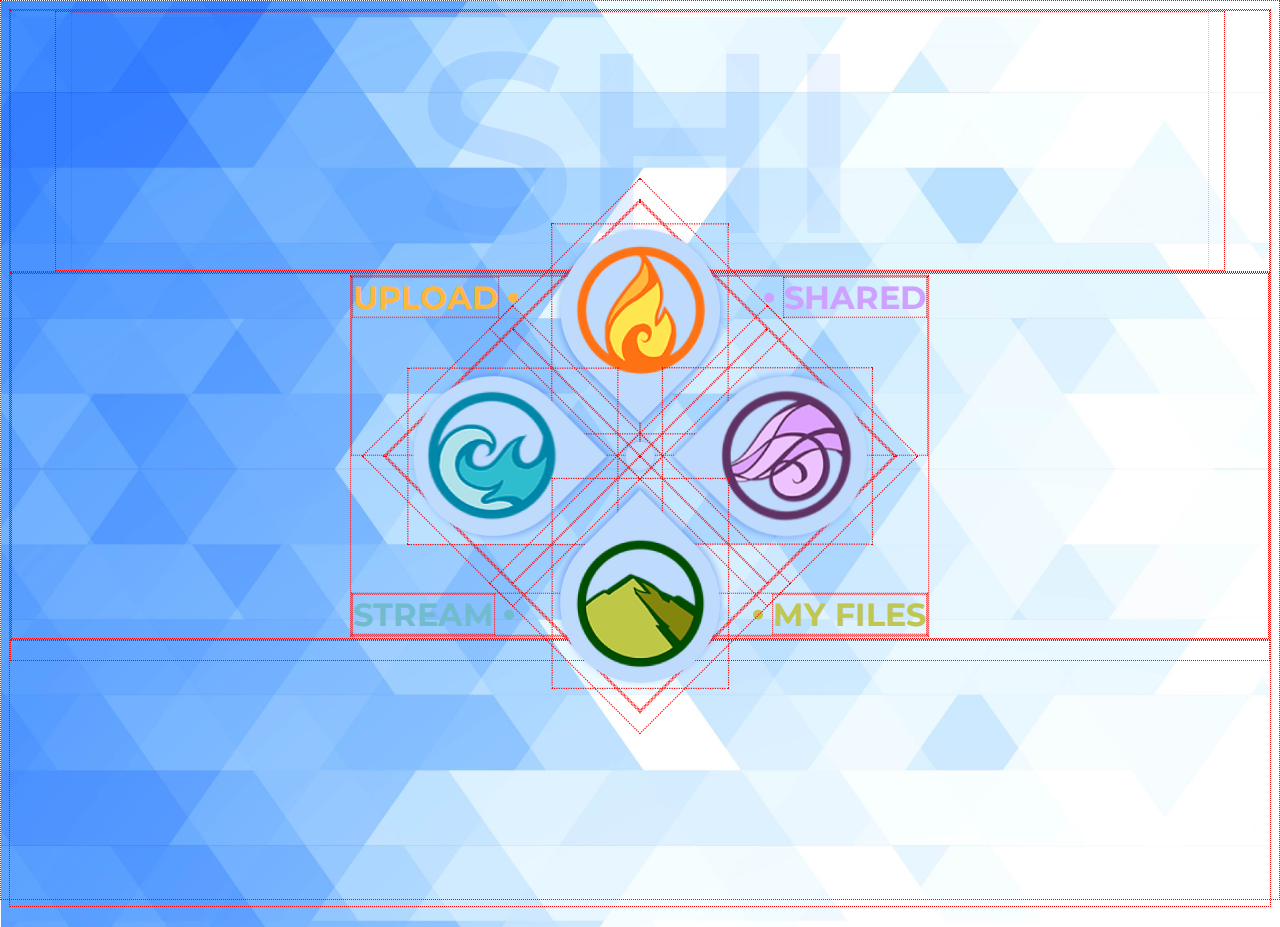
==== page.html @ 54202220 "alright" ====
<!DOCTYPE html>
<html lang="en">

<head>
    <meta charset="UTF-8">
    <meta name="viewport" content="width=device-width, initial-scale=1.0">
    <meta http-equiv="X-UA-Compatible" content="ie=edge">
    <title>Shi</title>

    <link rel="stylesheet" href="styles/normalize.css">
    <link href="https://fonts.googleapis.com/css?family=Montserrat:400,600,700|Ubuntu:400,700&display=swap"
        rel="stylesheet">
    <link rel="stylesheet" href="styles/app.css">

    <!-- <link rel="icon" href="favicon.ico"> -->
</head>

<body>

    <header class="ba-header">
        <div class="container">
            <h1 class="header-title">Shi</h1>
        </div>
    </header>

    <main>
        <section class="section-menu">
            <div class="nav-wrap">
                <div class="nav">
                    <a href="#" class="nav-item">
                        <div class="nav-item__svg fire">
                            <svg width=238 height=283>
                                <use xlink:href='#fire'></use>
                            </svg>
                            
                        </div>
                    </a>
                    <a href="#" class="nav-item">
                        <div class="nav-item__svg air">
                            <svg width=238 height=283>
                                <use xlink:href='#air'></use>
                            </svg>
                            
                        </div>
                    </a>
                    <a href="#" class="nav-item">
                        <div class="nav-item__svg water">
                            <svg width=238 height=283>
                                <use xlink:href='#water'></use>
                            </svg>
                            
                        </div>
                    </a>
                    <a href="#" class="nav-item">
                        <div class="nav-item__svg ground">
                            <svg width=238 height=283>
                                <use xlink:href='#ground'></use>
                            </svg>
                            
                        </div>
                    </a>
                </div>
                <div class="nav-titles">
                    <div class="nav-titles__wrap fire">
                        <h3 class="nav-item__title">Upload</h3>
                    </div>
                    <div class="nav-titles__wrap air">
                        <h3 class="nav-item__title">Shared</h3>
                    </div>
                    <div class="nav-titles__wrap water">
                        <h3 class="nav-item__title">Stream</h3>
                    </div>
                    <div class="nav-titles__wrap ground">
                        <h3 class="nav-item__title">My Files</h3>
                    </div>
                </div>
            </div>
        </section>
    </main>

    <div class="visually-hidden">
        <svg width=0 height=0>
            <symbol id="fire" viewBox="0 0 238 283" xmlns="http://www.w3.org/2000/svg">
                <g filter="url(#filter0_d)">
                    <path d="M201.512 185.936L119.149 268.299L40.7939 189.943L119.149 96.4508L201.512 185.936Z"
                        fill="currentColor" />
                    <path
                        d="M195.724 38.5746C238.015 80.8656 238.015 149.433 195.724 191.724C153.433 234.015 84.8657 234.015 42.5747 191.724C0.283693 149.433 0.283693 80.8656 42.5747 38.5746C84.8657 -3.71637 153.433 -3.71637 195.724 38.5746Z"
                        fill="currentColor" />
                    <image x="20" y="5" width="205" height="205"
                        xlink:href="img/fire.png">
                        </image>   
                </g>
                <defs>
                    <filter id="filter0_d" x="0.856445" y="0.856384" width="236.586" height="281.442"
                        filterUnits="userSpaceOnUse" color-interpolation-filters="sRGB">
                        <feFlood flood-opacity="0" result="BackgroundImageFix" />
                        <feColorMatrix in="SourceAlpha" type="matrix"
                            values="0 0 0 0 0 0 0 0 0 0 0 0 0 0 0 0 0 0 127 0" />
                        <feOffset dy="4" />
                        <feGaussianBlur stdDeviation="5" />
                        <feColorMatrix type="matrix"
                            values="0 0 0 0 0 0 0 0 0 0.243833 0 0 0 0 0.870833 0 0 0 0.35 0" />
                        <feBlend mode="normal" in2="BackgroundImageFix" result="effect1_dropShadow" />
                        <feBlend mode="normal" in="SourceGraphic" in2="effect1_dropShadow" result="shape" />
                    </filter>
                </defs>
            </symbol>
            <symbol id="air" viewBox="0 0 238 283" xmlns="http://www.w3.org/2000/svg">
                <g filter="url(#filter0_d)">
                    <path d="M201.512 185.936L119.149 268.299L40.7939 189.943L119.149 96.4508L201.512 185.936Z"
                        fill="currentColor" />
                    <path
                        d="M195.724 38.5746C238.015 80.8656 238.015 149.433 195.724 191.724C153.433 234.015 84.8657 234.015 42.5747 191.724C0.283693 149.433 0.283693 80.8656 42.5747 38.5746C84.8657 -3.71637 153.433 -3.71637 195.724 38.5746Z"
                        fill="currentColor" />
                    <image x="25" y="22" width="185" height="185" 
                        xlink:href="img/air.png">
                        </image>   
                </g>
                <defs>
                    <filter id="filter0_d" x="0.856445" y="0.856384" width="236.586" height="281.442"
                        filterUnits="userSpaceOnUse" color-interpolation-filters="sRGB">
                        <feFlood flood-opacity="0" result="BackgroundImageFix" />
                        <feColorMatrix in="SourceAlpha" type="matrix"
                            values="0 0 0 0 0 0 0 0 0 0 0 0 0 0 0 0 0 0 127 0" />
                        <feOffset dy="4" />
                        <feGaussianBlur stdDeviation="5" />
                        <feColorMatrix type="matrix"
                            values="0 0 0 0 0 0 0 0 0 0.243833 0 0 0 0 0.870833 0 0 0 0.35 0" />
                        <feBlend mode="normal" in2="BackgroundImageFix" result="effect1_dropShadow" />
                        <feBlend mode="normal" in="SourceGraphic" in2="effect1_dropShadow" result="shape" />
                    </filter>
                </defs>
            </symbol>
            <symbol id="water" viewBox="0 0 238 283" xmlns="http://www.w3.org/2000/svg">
                <g filter="url(#filter0_d)">
                    <path d="M201.512 185.936L119.149 268.299L40.7939 189.943L119.149 96.4508L201.512 185.936Z"
                        fill="currentColor" />
                    <path
                        d="M195.724 38.5746C238.015 80.8656 238.015 149.433 195.724 191.724C153.433 234.015 84.8657 234.015 42.5747 191.724C0.283693 149.433 0.283693 80.8656 42.5747 38.5746C84.8657 -3.71637 153.433 -3.71637 195.724 38.5746Z"
                        fill="currentColor" />
                    <image x="18" y="16" width="200" height="200" 
                        xlink:href="img/water.png">
                        </image>   
                </g>
                <defs>
                    <filter id="filter0_d" x="0.856445" y="0.856384" width="236.586" height="281.442"
                        filterUnits="userSpaceOnUse" color-interpolation-filters="sRGB">
                        <feFlood flood-opacity="0" result="BackgroundImageFix" />
                        <feColorMatrix in="SourceAlpha" type="matrix"
                            values="0 0 0 0 0 0 0 0 0 0 0 0 0 0 0 0 0 0 127 0" />
                        <feOffset dy="4" />
                        <feGaussianBlur stdDeviation="5" />
                        <feColorMatrix type="matrix"
                            values="0 0 0 0 0 0 0 0 0 0.243833 0 0 0 0 0.870833 0 0 0 0.35 0" />
                        <feBlend mode="normal" in2="BackgroundImageFix" result="effect1_dropShadow" />
                        <feBlend mode="normal" in="SourceGraphic" in2="effect1_dropShadow" result="shape" />
                    </filter>
                </defs>
            </symbol>
            <symbol id="ground" viewBox="0 0 238 283" xmlns="http://www.w3.org/2000/svg">
                <g filter="url(#filter0_d)">
                    <path d="M201.512 185.936L119.149 268.299L40.7939 189.943L119.149 96.4508L201.512 185.936Z"
                        fill="currentColor" />
                    <path
                        d="M195.724 38.5746C238.015 80.8656 238.015 149.433 195.724 191.724C153.433 234.015 84.8657 234.015 42.5747 191.724C0.283693 149.433 0.283693 80.8656 42.5747 38.5746C84.8657 -3.71637 153.433 -3.71637 195.724 38.5746Z"
                        fill="currentColor" />
                    <image x="18" y="14" width="200" height="200" 
                        xlink:href="img/ground.png">
                        </image>   
                </g>
                <defs>
                    <filter id="filter0_d" x="0.856445" y="0.856384" width="236.586" height="281.442"
                        filterUnits="userSpaceOnUse" color-interpolation-filters="sRGB">
                        <feFlood flood-opacity="0" result="BackgroundImageFix" />
                        <feColorMatrix in="SourceAlpha" type="matrix"
                            values="0 0 0 0 0 0 0 0 0 0 0 0 0 0 0 0 0 0 127 0" />
                        <feOffset dy="4" />
                        <feGaussianBlur stdDeviation="5" />
                        <feColorMatrix type="matrix"
                            values="0 0 0 0 0 0 0 0 0 0.243833 0 0 0 0 0.870833 0 0 0 0.35 0" />
                        <feBlend mode="normal" in2="BackgroundImageFix" result="effect1_dropShadow" />
                        <feBlend mode="normal" in="SourceGraphic" in2="effect1_dropShadow" result="shape" />
                    </filter>
                </defs>
            </symbol>
        </svg>
    </div>
</body>

</html>
---- styles/app.css ----
/*======== layout.scss ========*/
* {
  box-sizing: border-box; }

.container {
  max-width: 1170px;
  width: 100%;
  margin: 0 auto;
  padding: 0 15px; }

/* ba-grid */
.ba-row {
  display: flex;
  flex-wrap: wrap;
  margin-left: -15px;
  margin-right: -15px; }

.ba-row + .ba-row {
  margin-top: 1rem; }

[class^='ba-col'] {
  padding-left: 15px;
  padding-right: 15px;
  width: 100%; }

.ba-col-1 {
  width: 8.33333%; }

.ba-col-2 {
  width: 16.66667%; }

.ba-col-3 {
  width: 25%; }

.ba-col-4 {
  width: 33.33333%; }

.ba-col-5 {
  width: 41.66667%; }

.ba-col-6 {
  width: 50%; }

.ba-col-7 {
  width: 58.33333%; }

.ba-col-8 {
  width: 66.66667%; }

.ba-col-9 {
  width: 75%; }

.ba-col-10 {
  width: 83.33333%; }

.ba-col-11 {
  width: 91.66667%; }

.ba-col-12 {
  width: 100%; }

/* ba-common */
.ba-text-center {
  text-align: center; }

.ba-text-left {
  text-align-last: left; }

.ba-text-right {
  text-align: right; }

.ba-text-justify {
  text-align: justify; }

/*======== style.scss ========*/
html {
  height: 100%; }

body {
  background-image: url("../img/background.png");
  background-repeat: no-repeat;
  text-align: center;
  font-family: 'Montserrat', sans-serif;
  min-height: 100%; }

* {
  border: 1px dotted red; }

.header-title {
  font-style: normal;
  font-weight: 600;
  /* good for 1920x1080 in Figma, but too much for width: 1200px */
  color: #003EDE;
  font-size: 16rem;
  line-height: 1em;
  opacity: 0.3;
  text-transform: uppercase;
  margin: 0;
  background: linear-gradient(89.92deg, #4F96FF -3.19%, rgba(113, 176, 255, 0) 103.81%);
  -webkit-background-clip: text;
  -webkit-text-fill-color: transparent;
  color: #003EDE; }

.hello-title {
  font-family: 'Ubuntu', sans-serif;
  font-style: normal;
  font-weight: bold;
  /* good for 1920x1080 in Figma, but too much for width: 1200px */
  font-size: 4.375rem;
  line-height: 1.15em;
  color: #000000; }

.section-login__title {
  font-style: normal;
  font-weight: 600;
  font-size: 50px;
  line-height: 70px;
  /* good for 1920x1080 in Figma, but too much for width: 1200px */
  font-size: 3.425rem;
  line-height: 1.38em;
  text-align: center;
  color: #001240; }

.login-form {
  max-width: 662px;
  width: 100%;
  margin: 0 auto;
  display: flex;
  align-items: flex-start;
  justify-content: space-between;
  /* for invalid login */ }
  .login-form-wrap {
    width: 100%; }
    .login-form-wrap div {
      display: flex;
      justify-content: space-between; }
  .login-form .error-message {
    font-size: 0.6875rem;
    line-height: 1.1818em;
    color: #DB0000;
    text-align: right; }

.login__inp {
  max-width: 286.5px;
  width: 100%;
  height: 52px;
  background: rgba(0, 62, 222, 0.08);
  border: 1px solid #003EDE;
  box-sizing: border-box;
  font-weight: normal;
  font-size: 0.875rem;
  line-height: 1.21em;
  padding-left: 10px;
  color: black;
  /* for invalid user's data */
  /* for sucsessful login */ }
  .login__inp--error {
    border: 1px solid #DB0000; }
  .login__inp--ok {
    border: 1px solid #00DE16; }

.login__btn {
  width: 52px;
  height: 52px;
  background-color: transparent;
  color: #003EDE;
  border: none;
  padding: 0;
  margin-left: 20px;
  /* for sucsessful login */ }
  .login__btn--ok svg {
    color: #00DE16; }

.nav {
  position: absolute;
  top: 0;
  left: 0;
  bottom: 0;
  right: 0;
  display: flex;
  flex-wrap: wrap; }
  .nav-wrap {
    width: 50%;
    max-width: 364px;
    position: relative;
    transform: rotate(45deg);
    margin: 0 auto; }
    .nav-wrap:before {
      content: "";
      display: block;
      padding-top: 100%; }
  .nav:before {
    content: '';
    position: absolute;
    width: 8%;
    height: 8%;
    border-radius: 50%;
    top: 50%;
    left: 0;
    right: 0;
    transform: translateY(-50%);
    margin: 0 auto;
    background: #BEDBFD;
    box-shadow: 0px 0px 10px rgba(0, 62, 222, 0.35); }
  .nav-item {
    display: block;
    width: 50%;
    position: relative; }
    .nav-item:before {
      content: "";
      display: block;
      padding-top: 100%; }
    .nav-item__svg {
      position: absolute;
      top: 0;
      left: 0;
      bottom: 0;
      right: 0;
      width: 100%;
      transform: scale(1.2); }
    .nav-item__svg svg {
      max-height: 100%;
      width: auto;
      color: #BEDBFD; }
    .nav-item__title {
      text-transform: uppercase;
      font-weight: bold;
      width: fit-content;
      margin: 0;
      font-size: 2.5vw;
      position: relative;
      z-index: 1; }
      .nav-item__title:before {
        content: '';
        width: 10px;
        height: 10px;
        border-radius: 50%;
        position: absolute;
        right: -20px;
        top: 50%;
        transform: translateY(-50%); }
      .nav-item__title:after {
        content: none;
        display: block;
        height: 1px;
        width: 100%; }
    .nav-item:hover .nav-item__title:after {
      content: ''; }
    .fire .nav-item__title {
      color: #ffb83d; }
      .fire .nav-item__title:before, .fire .nav-item__title:after {
        background-color: #ffb83d; }
    .air .nav-item__title {
      color: #cea1ff;
      margin-left: auto; }
      .air .nav-item__title:before, .air .nav-item__title:after {
        background-color: #cea1ff; }
      .air .nav-item__title:before {
        left: -20px; }
    .water .nav-item__title {
      color: #70bbcd; }
      .water .nav-item__title:before, .water .nav-item__title:after {
        background-color: #70BBCD; }
    .ground .nav-item__title {
      color: #bfc652;
      margin-left: auto; }
      .ground .nav-item__title:before, .ground .nav-item__title:after {
        background-color: #bfc652; }
      .ground .nav-item__title:before {
        left: -20px; }
  .nav-titles {
    position: absolute;
    top: 0;
    left: -30%;
    transform: rotate(-45deg);
    width: 160%;
    height: 100%;
    display: flex;
    flex-wrap: wrap;
    z-index: -1; }
    .nav-titles__wrap {
      width: 50%; }
    .nav-titles .water, .nav-titles .ground {
      align-self: flex-end; }

.fire svg {
  transform: rotate(-45deg); }

.fire:hover svg {
  color: #ff7215; }

.air svg {
  transform: rotate(45deg); }

.air:hover svg {
  color: #563563; }

.water svg {
  transform: rotate(-135deg); }

.water:hover svg {
  color: #0085a6; }

.ground svg {
  transform: rotate(135deg); }

.ground:hover svg {
  color: #284e00; }
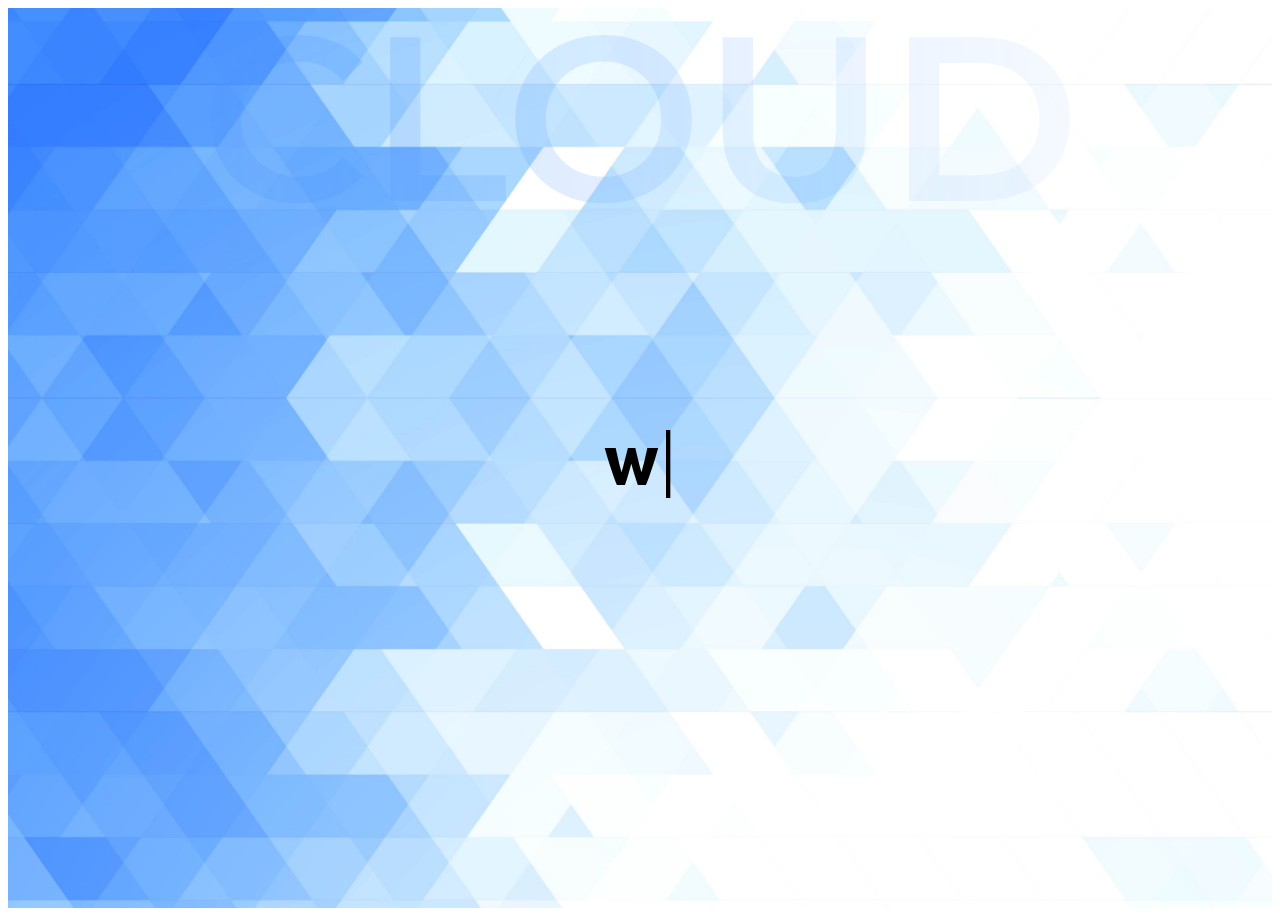
==== commit f27d531c: "add some typing animation, fix scale problem" ====
--- a/page.html
+++ b/page.html
@@ -10,6 +10,7 @@
     <link rel="stylesheet" href="styles/normalize.css">
     <link href="https://fonts.googleapis.com/css?family=Montserrat:400,600,700|Ubuntu:400,700&display=swap"
         rel="stylesheet">
+    <link rel="stylesheet" href="https://cdnjs.cloudflare.com/ajax/libs/animate.css/3.7.2/animate.css">
     <link rel="stylesheet" href="styles/app.css">
 
     <!-- <link rel="icon" href="favicon.ico"> -->
@@ -17,17 +18,22 @@
 
 <body>
 
-    <header class="ba-header">
-        <div class="container">
-            <h1 class="header-title">Shi</h1>
-        </div>
+    <header class="header">
+        <!-- <div class="container"> -->
+            <h1 class="header__title">Cloud</h1>
+        <!-- </div> -->
     </header>
 
     <main>
-        <section class="section-menu">
+        <section class="section-hello-user">
+            <div class="container">
+                <h2 class="hello-title"><span class="typingW"></span></h2>
+            </div>
+        </section>
+        <section class="section-menu hidden">
             <div class="nav-wrap">
                 <div class="nav">
-                    <a href="#" class="nav-item">
+                    <a href="#" class="nav-item wow fadeIn">
                         <div class="nav-item__svg fire">
                             <svg width=238 height=283>
                                 <use xlink:href='#fire'></use>
@@ -35,7 +41,7 @@
                             
                         </div>
                     </a>
-                    <a href="#" class="nav-item">
+                    <a href="#" class="nav-item wow fadeIn delay-1s">
                         <div class="nav-item__svg air">
                             <svg width=238 height=283>
                                 <use xlink:href='#air'></use>
@@ -43,7 +49,7 @@
                             
                         </div>
                     </a>
-                    <a href="#" class="nav-item">
+                    <a href="#" class="nav-item wow fadeIn delay-3s">
                         <div class="nav-item__svg water">
                             <svg width=238 height=283>
                                 <use xlink:href='#water'></use>
@@ -51,7 +57,7 @@
                             
                         </div>
                     </a>
-                    <a href="#" class="nav-item">
+                    <a href="#" class="nav-item wow fadeIn delay-2s">
                         <div class="nav-item__svg ground">
                             <svg width=238 height=283>
                                 <use xlink:href='#ground'></use>
@@ -59,19 +65,19 @@
                             
                         </div>
                     </a>
-                </div>
-                <div class="nav-titles">
-                    <div class="nav-titles__wrap fire">
-                        <h3 class="nav-item__title">Upload</h3>
-                    </div>
-                    <div class="nav-titles__wrap air">
-                        <h3 class="nav-item__title">Shared</h3>
-                    </div>
-                    <div class="nav-titles__wrap water">
-                        <h3 class="nav-item__title">Stream</h3>
-                    </div>
-                    <div class="nav-titles__wrap ground">
-                        <h3 class="nav-item__title">My Files</h3>
+                    <div class="nav-titles">
+                        <div class="nav-titles__wrap fire wow fadeIn">
+                            <h3 class="nav-item__title"><a href="#">Upload</a></h3>
+                        </div>
+                        <div class="nav-titles__wrap air wow fadeIn delay-1s">
+                            <h3 class="nav-item__title"><a href="#">Shared</a></h3>
+                        </div>
+                        <div class="nav-titles__wrap water wow fadeIn delay-3s">
+                            <h3 class="nav-item__title"><a href="#">Stream</a></h3>
+                        </div>
+                        <div class="nav-titles__wrap ground wow fadeIn delay-2s">
+                            <h3 class="nav-item__title"><a href="#">My Files</a></h3>
+                        </div>
                     </div>
                 </div>
             </div>
@@ -186,6 +192,12 @@
             </symbol>
         </svg>
     </div>
+
+    <script src="https://code.jquery.com/jquery-3.4.1.min.js"
+        integrity="sha256-CSXorXvZcTkaix6Yvo6HppcZGetbYMGWSFlBw8HfCJo=" crossorigin="anonymous"></script>
+    <script src='https://cdnjs.cloudflare.com/ajax/libs/wow/1.1.2/wow.min.js'></script>
+    <script src="js/typed.min.js"></script>
+    <script src="js/app1.js"></script>
 </body>
 
 </html>--- a/styles/app.css
+++ b/styles/app.css
@@ -73,33 +73,40 @@
   text-align: justify; }
 
 /*======== style.scss ========*/
-html {
-  height: 100%; }
-
 body {
+  text-align: center;
+  font-family: 'Montserrat', sans-serif;
+  font-size: 0; }
+
+.header {
+  position: absolute;
+  right: 0;
+  left: 0;
+  top: 0;
+  pointer-events: none; }
+  .header__title {
+    font-style: normal;
+    font-weight: 600;
+    /* good for 1920x1080 in Figma, but too much for width: 1200px */
+    color: #003EDE;
+    font-size: 26vmin;
+    line-height: 1em;
+    opacity: 0.3;
+    text-transform: uppercase;
+    margin: 0;
+    background: linear-gradient(89.92deg, #4F96FF -3.19%, rgba(113, 176, 255, 0) 103.81%);
+    -webkit-background-clip: text;
+    -webkit-text-fill-color: transparent;
+    color: #003EDE; }
+
+main {
+  height: 100vh;
   background-image: url("../img/background.png");
   background-repeat: no-repeat;
-  text-align: center;
-  font-family: 'Montserrat', sans-serif;
-  min-height: 100%; }
-
-* {
-  border: 1px dotted red; }
-
-.header-title {
-  font-style: normal;
-  font-weight: 600;
-  /* good for 1920x1080 in Figma, but too much for width: 1200px */
-  color: #003EDE;
-  font-size: 16rem;
-  line-height: 1em;
-  opacity: 0.3;
-  text-transform: uppercase;
-  margin: 0;
-  background: linear-gradient(89.92deg, #4F96FF -3.19%, rgba(113, 176, 255, 0) 103.81%);
-  -webkit-background-clip: text;
-  -webkit-text-fill-color: transparent;
-  color: #003EDE; }
+  background-size: cover;
+  display: flex;
+  align-items: center;
+  justify-content: center; }
 
 .hello-title {
   font-family: 'Ubuntu', sans-serif;
@@ -113,10 +120,8 @@
 .section-login__title {
   font-style: normal;
   font-weight: 600;
-  font-size: 50px;
-  line-height: 70px;
   /* good for 1920x1080 in Figma, but too much for width: 1200px */
-  font-size: 3.425rem;
+  font-size: 2.75rem;
   line-height: 1.38em;
   text-align: center;
   color: #001240; }
@@ -139,11 +144,17 @@
     line-height: 1.1818em;
     color: #DB0000;
     text-align: right; }
+    .login-form .error-message-wrap {
+      display: flex;
+      align-items: center; }
+      .login-form .error-message-wrap svg {
+        margin-left: auto;
+        margin-right: 0.5rem; }
 
 .login__inp {
-  max-width: 286.5px;
+  max-width: 220px;
   width: 100%;
-  height: 52px;
+  height: 45px;
   background: rgba(0, 62, 222, 0.08);
   border: 1px solid #003EDE;
   box-sizing: border-box;
@@ -160,8 +171,8 @@
     border: 1px solid #00DE16; }
 
 .login__btn {
-  width: 52px;
-  height: 52px;
+  width: 45px;
+  height: 45px;
   background-color: transparent;
   color: #003EDE;
   border: none;
@@ -180,7 +191,7 @@
   display: flex;
   flex-wrap: wrap; }
   .nav-wrap {
-    width: 50%;
+    width: 45vmin;
     max-width: 364px;
     position: relative;
     transform: rotate(45deg);
@@ -227,9 +238,10 @@
       font-weight: bold;
       width: fit-content;
       margin: 0;
-      font-size: 2.5vw;
+      font-size: 4vmin;
       position: relative;
-      z-index: 1; }
+      z-index: 1;
+      border-bottom: 1px solid transparent; }
       .nav-item__title:before {
         content: '';
         width: 10px;
@@ -239,34 +251,30 @@
         right: -20px;
         top: 50%;
         transform: translateY(-50%); }
-      .nav-item__title:after {
-        content: none;
-        display: block;
-        height: 1px;
-        width: 100%; }
-    .nav-item:hover .nav-item__title:after {
-      content: ''; }
+      .nav-item__title:hover, .nav-item__title.hovered {
+        border-color: inherit; }
+      .nav-item__title a {
+        text-decoration: none;
+        color: inherit; }
     .fire .nav-item__title {
       color: #ffb83d; }
-      .fire .nav-item__title:before, .fire .nav-item__title:after {
+      .fire .nav-item__title:before {
         background-color: #ffb83d; }
     .air .nav-item__title {
       color: #cea1ff;
       margin-left: auto; }
-      .air .nav-item__title:before, .air .nav-item__title:after {
-        background-color: #cea1ff; }
       .air .nav-item__title:before {
+        background-color: #cea1ff;
         left: -20px; }
     .water .nav-item__title {
       color: #70bbcd; }
-      .water .nav-item__title:before, .water .nav-item__title:after {
+      .water .nav-item__title:before {
         background-color: #70BBCD; }
     .ground .nav-item__title {
       color: #bfc652;
       margin-left: auto; }
-      .ground .nav-item__title:before, .ground .nav-item__title:after {
-        background-color: #bfc652; }
       .ground .nav-item__title:before {
+        background-color: #bfc652;
         left: -20px; }
   .nav-titles {
     position: absolute;
@@ -286,23 +294,47 @@
 .fire svg {
   transform: rotate(-45deg); }
 
-.fire:hover svg {
+.fire:hover svg, .fire.hovered svg {
   color: #ff7215; }
 
 .air svg {
   transform: rotate(45deg); }
 
-.air:hover svg {
+.air:hover svg, .air.hovered svg {
   color: #563563; }
 
 .water svg {
   transform: rotate(-135deg); }
 
-.water:hover svg {
+.water:hover svg, .water.hovered svg {
   color: #0085a6; }
 
 .ground svg {
   transform: rotate(135deg); }
 
-.ground:hover svg {
-  color: #284e00; }
+.ground:hover svg, .ground.hovered svg {
+  color: #284E00; }
+
+.section-menu {
+  max-width: 100vw;
+  width: 100%;
+  margin-top: 25vh;
+  height: 70vh;
+  display: flex;
+  align-items: center;
+  overflow: hidden; }
+
+.typed-cursor {
+  font-weight: 300; }
+
+.hidden {
+  display: none !important; }
+
+.fade-in {
+  animation: fadeIn 1.5s ease 1; }
+
+@keyframes fadeIn {
+  0% {
+    opacity: 0; }
+  100% {
+    opacity: 1; } }
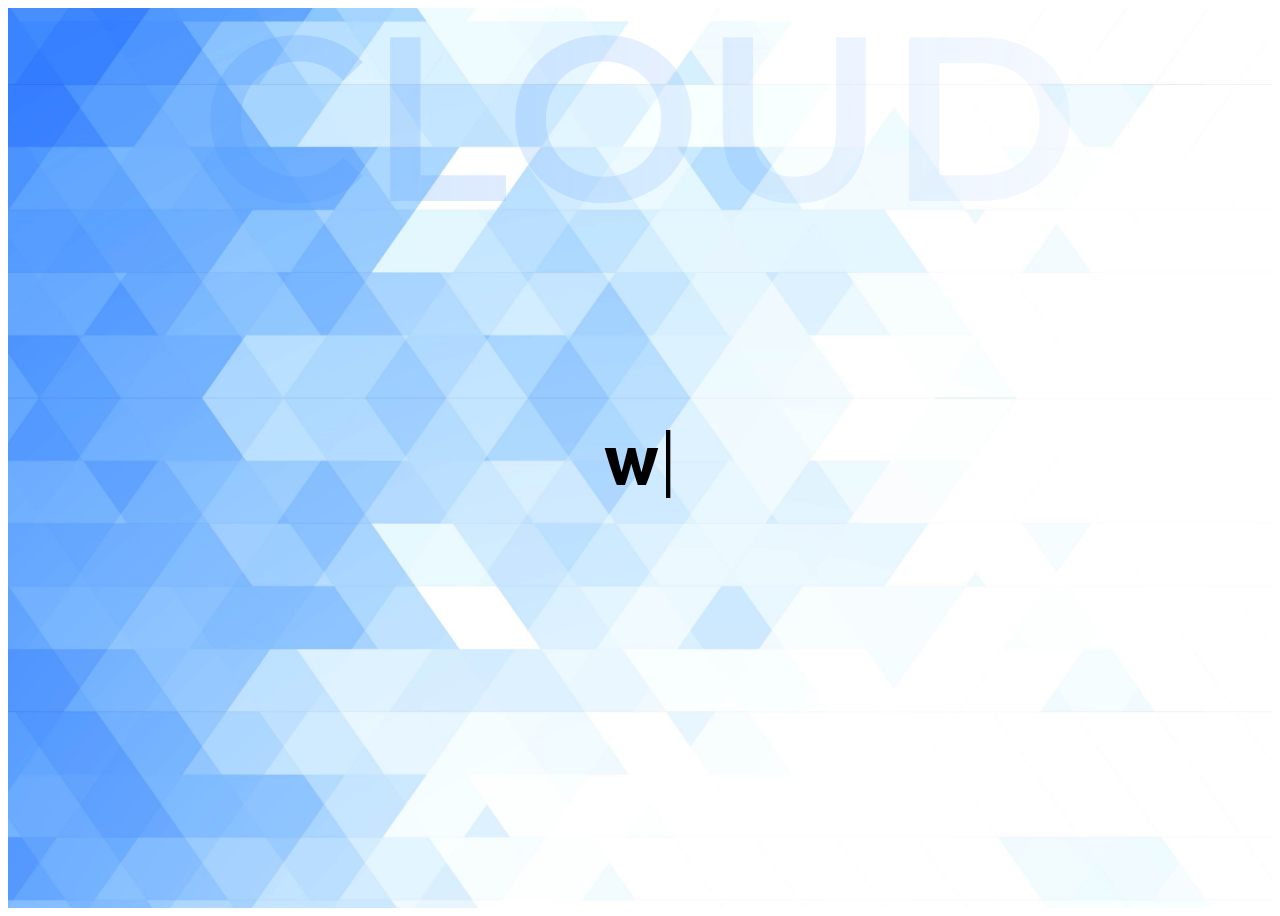
==== commit 38dab41f: "update mobile v" ====
--- a/page.html
+++ b/page.html
@@ -31,7 +31,7 @@
             </div>
         </section>
         <section class="section-menu hidden">
-            <div class="nav-wrap">
+            <div class="nav-wrap hidden-before-sm">
                 <div class="nav">
                     <a href="#" class="nav-item wow fadeIn">
                         <div class="nav-item__svg fire">
@@ -79,6 +79,43 @@
                             <h3 class="nav-item__title"><a href="#">My Files</a></h3>
                         </div>
                     </div>
+                </div>
+            </div>
+
+            <div class="nav-wrap-mob hidden-sm">
+                <div class="nav-mob">
+                    <a href="#" class="nav-item fire wow fadeInRight">
+                        <div class="nav-item__svg ">
+                            <svg width=238 height=283>
+                                <use xlink:href='#fire-m'></use>
+                            </svg>
+                        </div>
+                        <h3 class="nav-item__title">Upload</h3>
+                    </a>
+                    <a href="#" class="nav-item air wow fadeInLeft delay-1s">                        
+                        <h3 class="nav-item__title">Shared</h3>
+                        <div class="nav-item__svg ">
+                            <svg width=238 height=283>
+                                <use xlink:href='#air'></use>
+                            </svg>
+                        </div>
+                    </a>
+                    <a href="#" class="nav-item water wow fadeInRight delay-2s">
+                        <div class="nav-item__svg ">
+                            <svg width=238 height=283>
+                                <use xlink:href='#water'></use>
+                            </svg>
+                        </div>                        
+                        <h3 class="nav-item__title">Stream</h3>
+                    </a>
+                    <a href="#" class="nav-item ground wow fadeInLeft delay-3s">
+                        <h3 class="nav-item__title">My Files</h3>
+                        <div class="nav-item__svg ">
+                            <svg width=238 height=283>
+                                <use xlink:href='#ground-m'></use>
+                            </svg>
+                        </div>
+                    </a>
                 </div>
             </div>
         </section>
@@ -173,6 +210,58 @@
                         fill="currentColor" />
                     <image x="18" y="14" width="200" height="200" 
                         xlink:href="img/ground.png">
+                        </image>   
+                </g>
+                <defs>
+                    <filter id="filter0_d" x="0.856445" y="0.856384" width="236.586" height="281.442"
+                        filterUnits="userSpaceOnUse" color-interpolation-filters="sRGB">
+                        <feFlood flood-opacity="0" result="BackgroundImageFix" />
+                        <feColorMatrix in="SourceAlpha" type="matrix"
+                            values="0 0 0 0 0 0 0 0 0 0 0 0 0 0 0 0 0 0 127 0" />
+                        <feOffset dy="4" />
+                        <feGaussianBlur stdDeviation="5" />
+                        <feColorMatrix type="matrix"
+                            values="0 0 0 0 0 0 0 0 0 0.243833 0 0 0 0 0.870833 0 0 0 0.35 0" />
+                        <feBlend mode="normal" in2="BackgroundImageFix" result="effect1_dropShadow" />
+                        <feBlend mode="normal" in="SourceGraphic" in2="effect1_dropShadow" result="shape" />
+                    </filter>
+                </defs>
+            </symbol>
+            <symbol id="fire-m" viewBox="0 0 238 283" xmlns="http://www.w3.org/2000/svg">
+                <g filter="url(#filter0_d)">
+                    <path d="M201.512 185.936L119.149 268.299L40.7939 189.943L119.149 96.4508L201.512 185.936Z"
+                        fill="currentColor" />
+                    <path
+                        d="M195.724 38.5746C238.015 80.8656 238.015 149.433 195.724 191.724C153.433 234.015 84.8657 234.015 42.5747 191.724C0.283693 149.433 0.283693 80.8656 42.5747 38.5746C84.8657 -3.71637 153.433 -3.71637 195.724 38.5746Z"
+                        fill="currentColor" />
+                        <image x="25" y="15" width="205" height="205"
+                        xlink:href="img/fire-mob.png">
+                        </image>  
+                </g>
+                <defs>
+                    <filter id="filter0_d" x="0.856445" y="0.856384" width="236.586" height="281.442"
+                        filterUnits="userSpaceOnUse" color-interpolation-filters="sRGB">
+                        <feFlood flood-opacity="0" result="BackgroundImageFix" />
+                        <feColorMatrix in="SourceAlpha" type="matrix"
+                            values="0 0 0 0 0 0 0 0 0 0 0 0 0 0 0 0 0 0 127 0" />
+                        <feOffset dy="4" />
+                        <feGaussianBlur stdDeviation="5" />
+                        <feColorMatrix type="matrix"
+                            values="0 0 0 0 0 0 0 0 0 0.243833 0 0 0 0 0.870833 0 0 0 0.35 0" />
+                        <feBlend mode="normal" in2="BackgroundImageFix" result="effect1_dropShadow" />
+                        <feBlend mode="normal" in="SourceGraphic" in2="effect1_dropShadow" result="shape" />
+                    </filter>
+                </defs>
+            </symbol>
+            <symbol id="ground-m" viewBox="0 0 238 283" xmlns="http://www.w3.org/2000/svg">
+                <g filter="url(#filter0_d)">
+                    <path d="M201.512 185.936L119.149 268.299L40.7939 189.943L119.149 96.4508L201.512 185.936Z"
+                        fill="currentColor" />
+                    <path
+                        d="M195.724 38.5746C238.015 80.8656 238.015 149.433 195.724 191.724C153.433 234.015 84.8657 234.015 42.5747 191.724C0.283693 149.433 0.283693 80.8656 42.5747 38.5746C84.8657 -3.71637 153.433 -3.71637 195.724 38.5746Z"
+                        fill="currentColor" />
+                    <image x="18" y="14" width="200" height="200" 
+                        xlink:href="img/ground-mob.png">
                         </image>   
                 </g>
                 <defs>
@@ -200,4 +289,4 @@
     <script src="js/app1.js"></script>
 </body>
 
-</html>+</html>   --- a/styles/app.css
+++ b/styles/app.css
@@ -9,55 +9,302 @@
   padding: 0 15px; }
 
 /* ba-grid */
-.ba-row {
+.row {
   display: flex;
   flex-wrap: wrap;
   margin-left: -15px;
   margin-right: -15px; }
 
-.ba-row + .ba-row {
+.row + .row {
   margin-top: 1rem; }
 
-[class^='ba-col'] {
-  padding-left: 15px;
-  padding-right: 15px;
-  width: 100%; }
-
-.ba-col-1 {
-  width: 8.33333%; }
-
-.ba-col-2 {
-  width: 16.66667%; }
-
-.ba-col-3 {
-  width: 25%; }
-
-.ba-col-4 {
-  width: 33.33333%; }
-
-.ba-col-5 {
-  width: 41.66667%; }
-
-.ba-col-6 {
-  width: 50%; }
-
-.ba-col-7 {
-  width: 58.33333%; }
-
-.ba-col-8 {
-  width: 66.66667%; }
-
-.ba-col-9 {
-  width: 75%; }
-
-.ba-col-10 {
-  width: 83.33333%; }
-
-.ba-col-11 {
-  width: 91.66667%; }
-
-.ba-col-12 {
-  width: 100%; }
+@media only screen and (min-width: 0) {
+  [class*="col-xs"] {
+    box-sizing: border-box;
+    padding-right: 15px;
+    padding-left: 15px; }
+  .hidden-xs {
+    display: none !important; }
+  .col-xs-1 {
+    flex-basis: 8.33333%;
+    max-width: 8.33333%; }
+  .col-xs-2 {
+    flex-basis: 16.66667%;
+    max-width: 16.66667%; }
+  .col-xs-3 {
+    flex-basis: 25%;
+    max-width: 25%; }
+  .col-xs-4 {
+    flex-basis: 33.33333%;
+    max-width: 33.33333%; }
+  .col-xs-5 {
+    flex-basis: 41.66667%;
+    max-width: 41.66667%; }
+  .col-xs-6 {
+    flex-basis: 50%;
+    max-width: 50%; }
+  .col-xs-7 {
+    flex-basis: 58.33333%;
+    max-width: 58.33333%; }
+  .col-xs-8 {
+    flex-basis: 66.66667%;
+    max-width: 66.66667%; }
+  .col-xs-9 {
+    flex-basis: 75%;
+    max-width: 75%; }
+  .col-xs-10 {
+    flex-basis: 83.33333%;
+    max-width: 83.33333%; }
+  .col-xs-11 {
+    flex-basis: 91.66667%;
+    max-width: 91.66667%; }
+  .col-xs-12 {
+    flex-basis: 100%;
+    max-width: 100%; } }
+
+@media only screen and (max-width: 0) {
+  .hidden-before-xs {
+    display: none !important; } }
+
+@media only screen and (min-width: 525px) {
+  [class*="col-sm"] {
+    box-sizing: border-box;
+    padding-right: 15px;
+    padding-left: 15px; }
+  .hidden-sm {
+    display: none !important; }
+  .col-sm-1 {
+    flex-basis: 8.33333%;
+    max-width: 8.33333%; }
+  .col-sm-2 {
+    flex-basis: 16.66667%;
+    max-width: 16.66667%; }
+  .col-sm-3 {
+    flex-basis: 25%;
+    max-width: 25%; }
+  .col-sm-4 {
+    flex-basis: 33.33333%;
+    max-width: 33.33333%; }
+  .col-sm-5 {
+    flex-basis: 41.66667%;
+    max-width: 41.66667%; }
+  .col-sm-6 {
+    flex-basis: 50%;
+    max-width: 50%; }
+  .col-sm-7 {
+    flex-basis: 58.33333%;
+    max-width: 58.33333%; }
+  .col-sm-8 {
+    flex-basis: 66.66667%;
+    max-width: 66.66667%; }
+  .col-sm-9 {
+    flex-basis: 75%;
+    max-width: 75%; }
+  .col-sm-10 {
+    flex-basis: 83.33333%;
+    max-width: 83.33333%; }
+  .col-sm-11 {
+    flex-basis: 91.66667%;
+    max-width: 91.66667%; }
+  .col-sm-12 {
+    flex-basis: 100%;
+    max-width: 100%; } }
+
+@media only screen and (max-width: 525px) {
+  .hidden-before-sm {
+    display: none !important; } }
+
+@media only screen and (min-width: 768px) {
+  [class*="col-md"] {
+    box-sizing: border-box;
+    padding-right: 15px;
+    padding-left: 15px; }
+  .hidden-md {
+    display: none !important; }
+  .col-md-1 {
+    flex-basis: 8.33333%;
+    max-width: 8.33333%; }
+  .col-md-2 {
+    flex-basis: 16.66667%;
+    max-width: 16.66667%; }
+  .col-md-3 {
+    flex-basis: 25%;
+    max-width: 25%; }
+  .col-md-4 {
+    flex-basis: 33.33333%;
+    max-width: 33.33333%; }
+  .col-md-5 {
+    flex-basis: 41.66667%;
+    max-width: 41.66667%; }
+  .col-md-6 {
+    flex-basis: 50%;
+    max-width: 50%; }
+  .col-md-7 {
+    flex-basis: 58.33333%;
+    max-width: 58.33333%; }
+  .col-md-8 {
+    flex-basis: 66.66667%;
+    max-width: 66.66667%; }
+  .col-md-9 {
+    flex-basis: 75%;
+    max-width: 75%; }
+  .col-md-10 {
+    flex-basis: 83.33333%;
+    max-width: 83.33333%; }
+  .col-md-11 {
+    flex-basis: 91.66667%;
+    max-width: 91.66667%; }
+  .col-md-12 {
+    flex-basis: 100%;
+    max-width: 100%; } }
+
+@media only screen and (max-width: 768px) {
+  .hidden-before-md {
+    display: none !important; } }
+
+@media only screen and (min-width: 1025px) {
+  [class*="col-lg"] {
+    box-sizing: border-box;
+    padding-right: 15px;
+    padding-left: 15px; }
+  .hidden-lg {
+    display: none !important; }
+  .col-lg-1 {
+    flex-basis: 8.33333%;
+    max-width: 8.33333%; }
+  .col-lg-2 {
+    flex-basis: 16.66667%;
+    max-width: 16.66667%; }
+  .col-lg-3 {
+    flex-basis: 25%;
+    max-width: 25%; }
+  .col-lg-4 {
+    flex-basis: 33.33333%;
+    max-width: 33.33333%; }
+  .col-lg-5 {
+    flex-basis: 41.66667%;
+    max-width: 41.66667%; }
+  .col-lg-6 {
+    flex-basis: 50%;
+    max-width: 50%; }
+  .col-lg-7 {
+    flex-basis: 58.33333%;
+    max-width: 58.33333%; }
+  .col-lg-8 {
+    flex-basis: 66.66667%;
+    max-width: 66.66667%; }
+  .col-lg-9 {
+    flex-basis: 75%;
+    max-width: 75%; }
+  .col-lg-10 {
+    flex-basis: 83.33333%;
+    max-width: 83.33333%; }
+  .col-lg-11 {
+    flex-basis: 91.66667%;
+    max-width: 91.66667%; }
+  .col-lg-12 {
+    flex-basis: 100%;
+    max-width: 100%; } }
+
+@media only screen and (max-width: 1025px) {
+  .hidden-before-lg {
+    display: none !important; } }
+
+@media only screen and (min-width: 1201px) {
+  [class*="col-xl"] {
+    box-sizing: border-box;
+    padding-right: 15px;
+    padding-left: 15px; }
+  .hidden-xl {
+    display: none !important; }
+  .col-xl-1 {
+    flex-basis: 8.33333%;
+    max-width: 8.33333%; }
+  .col-xl-2 {
+    flex-basis: 16.66667%;
+    max-width: 16.66667%; }
+  .col-xl-3 {
+    flex-basis: 25%;
+    max-width: 25%; }
+  .col-xl-4 {
+    flex-basis: 33.33333%;
+    max-width: 33.33333%; }
+  .col-xl-5 {
+    flex-basis: 41.66667%;
+    max-width: 41.66667%; }
+  .col-xl-6 {
+    flex-basis: 50%;
+    max-width: 50%; }
+  .col-xl-7 {
+    flex-basis: 58.33333%;
+    max-width: 58.33333%; }
+  .col-xl-8 {
+    flex-basis: 66.66667%;
+    max-width: 66.66667%; }
+  .col-xl-9 {
+    flex-basis: 75%;
+    max-width: 75%; }
+  .col-xl-10 {
+    flex-basis: 83.33333%;
+    max-width: 83.33333%; }
+  .col-xl-11 {
+    flex-basis: 91.66667%;
+    max-width: 91.66667%; }
+  .col-xl-12 {
+    flex-basis: 100%;
+    max-width: 100%; } }
+
+@media only screen and (max-width: 1201px) {
+  .hidden-before-xl {
+    display: none !important; } }
+
+@media only screen and (min-width: 1441px) {
+  [class*="col-xxl"] {
+    box-sizing: border-box;
+    padding-right: 15px;
+    padding-left: 15px; }
+  .hidden-xxl {
+    display: none !important; }
+  .col-xxl-1 {
+    flex-basis: 8.33333%;
+    max-width: 8.33333%; }
+  .col-xxl-2 {
+    flex-basis: 16.66667%;
+    max-width: 16.66667%; }
+  .col-xxl-3 {
+    flex-basis: 25%;
+    max-width: 25%; }
+  .col-xxl-4 {
+    flex-basis: 33.33333%;
+    max-width: 33.33333%; }
+  .col-xxl-5 {
+    flex-basis: 41.66667%;
+    max-width: 41.66667%; }
+  .col-xxl-6 {
+    flex-basis: 50%;
+    max-width: 50%; }
+  .col-xxl-7 {
+    flex-basis: 58.33333%;
+    max-width: 58.33333%; }
+  .col-xxl-8 {
+    flex-basis: 66.66667%;
+    max-width: 66.66667%; }
+  .col-xxl-9 {
+    flex-basis: 75%;
+    max-width: 75%; }
+  .col-xxl-10 {
+    flex-basis: 83.33333%;
+    max-width: 83.33333%; }
+  .col-xxl-11 {
+    flex-basis: 91.66667%;
+    max-width: 91.66667%; }
+  .col-xxl-12 {
+    flex-basis: 100%;
+    max-width: 100%; } }
+
+@media only screen and (max-width: 1441px) {
+  .hidden-before-xxl {
+    display: none !important; } }
 
 /* ba-common */
 .ba-text-center {
@@ -71,6 +318,20 @@
 
 .ba-text-justify {
   text-align: justify; }
+
+.visually-hidden {
+  position: absolute !important;
+  clip: rect(1px 1px 1px 1px);
+  /* IE6, IE7 */
+  clip: rect(1px, 1px, 1px, 1px);
+  padding: 0 !important;
+  border: 0 !important;
+  height: 1px !important;
+  width: 1px !important;
+  overflow: hidden; }
+
+.hidden {
+  display: none; }
 
 /*======== style.scss ========*/
 body {
@@ -104,6 +365,7 @@
   background-image: url("../img/background.png");
   background-repeat: no-repeat;
   background-size: cover;
+  background-position: 25% 0;
   display: flex;
   align-items: center;
   justify-content: center; }
@@ -200,6 +462,53 @@
       content: "";
       display: block;
       padding-top: 100%; }
+    .nav-wrap-mob {
+      width: 100%;
+      height: 100%;
+      padding: 1rem; }
+  .nav-mob {
+    display: flex;
+    flex-direction: column;
+    align-items: center; }
+    .nav-mob .nav-item {
+      display: block;
+      position: static;
+      width: 100%;
+      padding: 0 1rem;
+      margin-bottom: 10px;
+      display: flex;
+      align-items: center;
+      justify-content: space-around;
+      text-decoration: none; }
+      .nav-mob .nav-item:before {
+        content: none; }
+      .nav-mob .nav-item__svg {
+        position: static;
+        display: flex;
+        width: 90px;
+        height: 90px;
+        transform: none; }
+        .nav-mob .nav-item__svg svg {
+          width: 90px;
+          height: 90px; }
+      .nav-mob .nav-item__title {
+        font-size: 1.5rem; }
+    .nav-mob .fire svg {
+      transform: rotate(-90deg); }
+    .nav-mob .air svg {
+      transform: rotate(90deg); }
+    .nav-mob .air .nav-item__title {
+      margin-left: 0; }
+    .nav-mob .air .nav-item__svg {
+      transform: scale(0.9); }
+    .nav-mob .water svg {
+      transform: rotate(-90deg); }
+    .nav-mob .ground svg {
+      transform: rotate(90deg); }
+    .nav-mob .ground .nav-item__title {
+      margin-left: 0; }
+    .nav-mob .ground .nav-item__svg {
+      transform: scale(0.8); }
   .nav:before {
     content: '';
     position: absolute;
@@ -338,3 +647,38 @@
     opacity: 0; }
   100% {
     opacity: 1; } }
+
+@media (max-width: 425px) {
+  .header__title {
+    font-size: 5.5rem;
+    background: linear-gradient(89.92deg, #c5dcff -3.19%, rgba(41, 137, 255, 0.75) 103.81%);
+    -webkit-background-clip: text;
+    -webkit-text-fill-color: transparent; }
+  .hello-title {
+    font-size: 2.5rem; }
+  .section-login__title {
+    font-size: 1.75rem; }
+  .login-form {
+    flex-direction: column; }
+  .login-form-wrap .inputs-wrap {
+    flex-direction: column; }
+    .login-form-wrap .inputs-wrap .login__inp {
+      margin-bottom: 10px;
+      max-width: 100%; }
+  .error-message-wrap svg {
+    width: 25px; }
+  .login__btn {
+    margin: 0 auto;
+    width: 50px;
+    height: 50px; }
+    .login__btn svg {
+      width: 50px;
+      height: 50px; } }
+
+@media (max-width: 320px) {
+  .hello-title {
+    font-size: 2rem; }
+  .section-login__title {
+    font-size: 1.5rem; }
+  .header__title {
+    font-size: 5rem; } }
